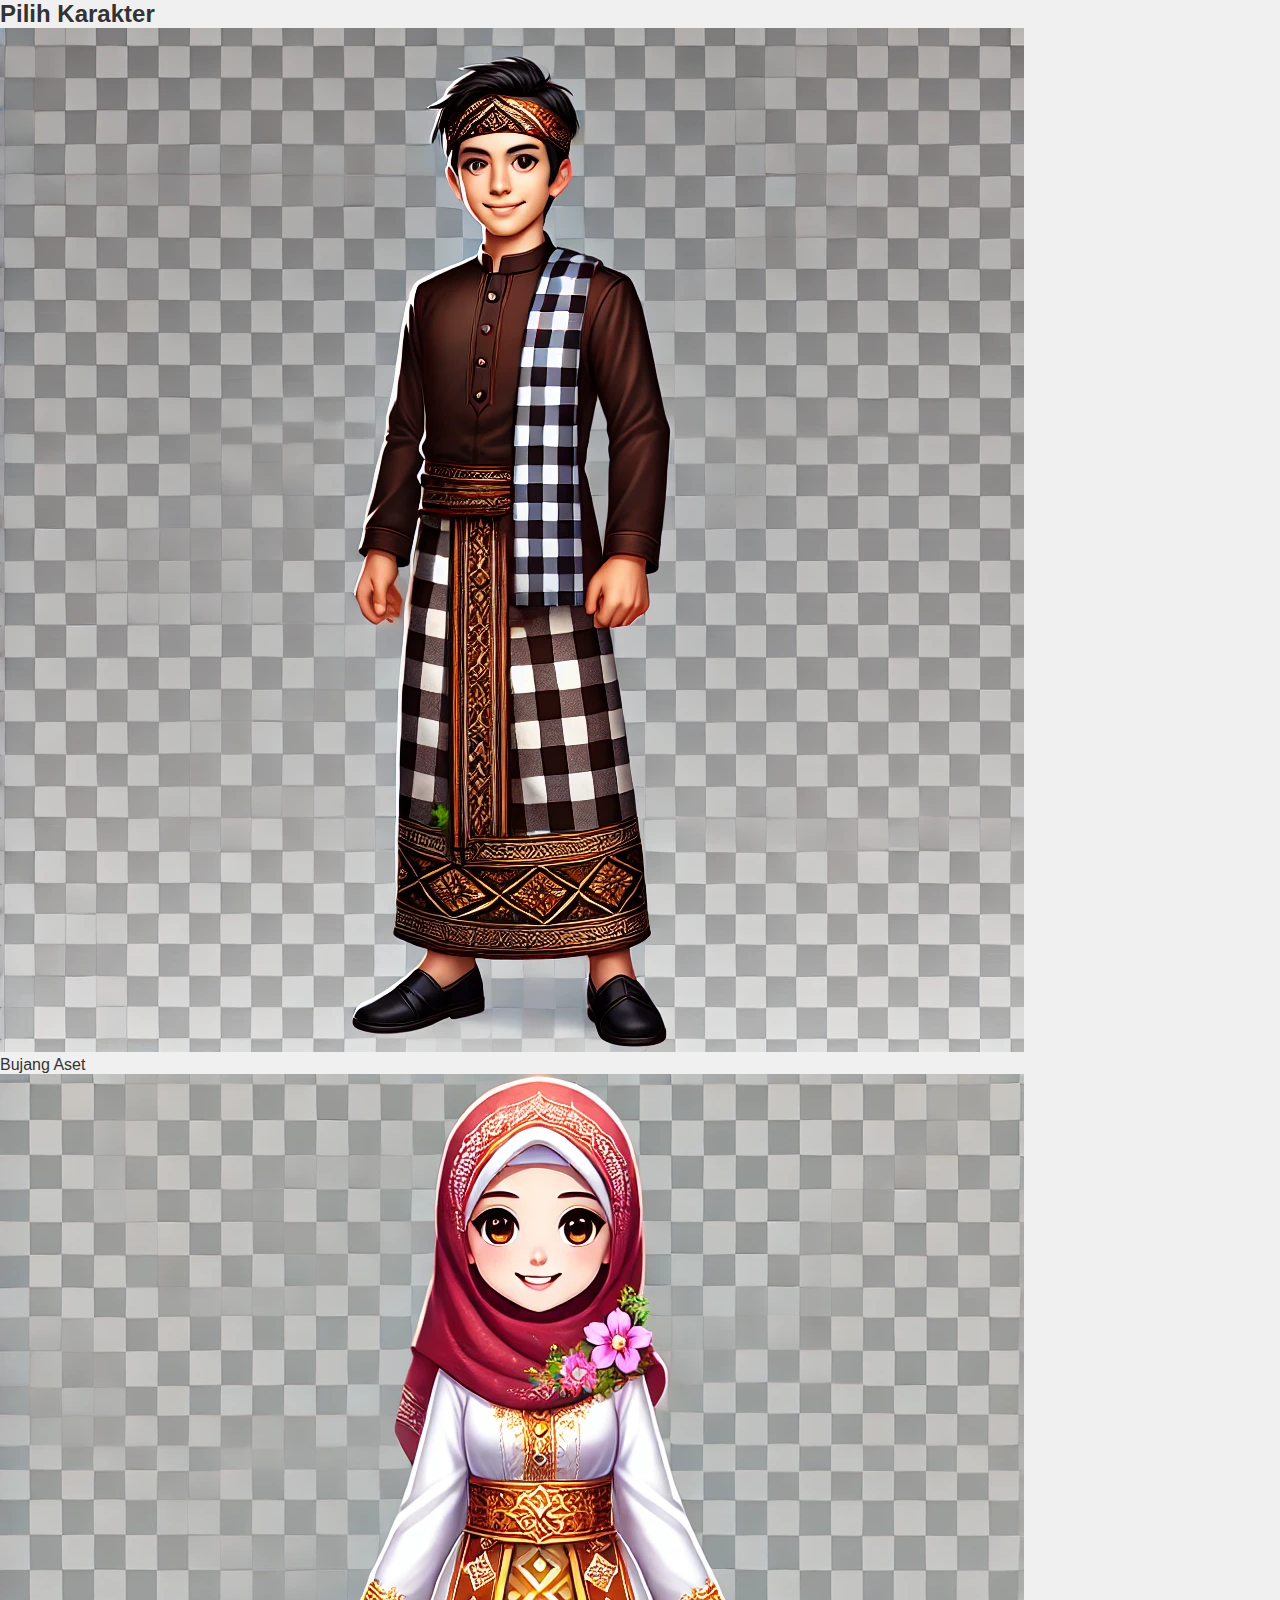
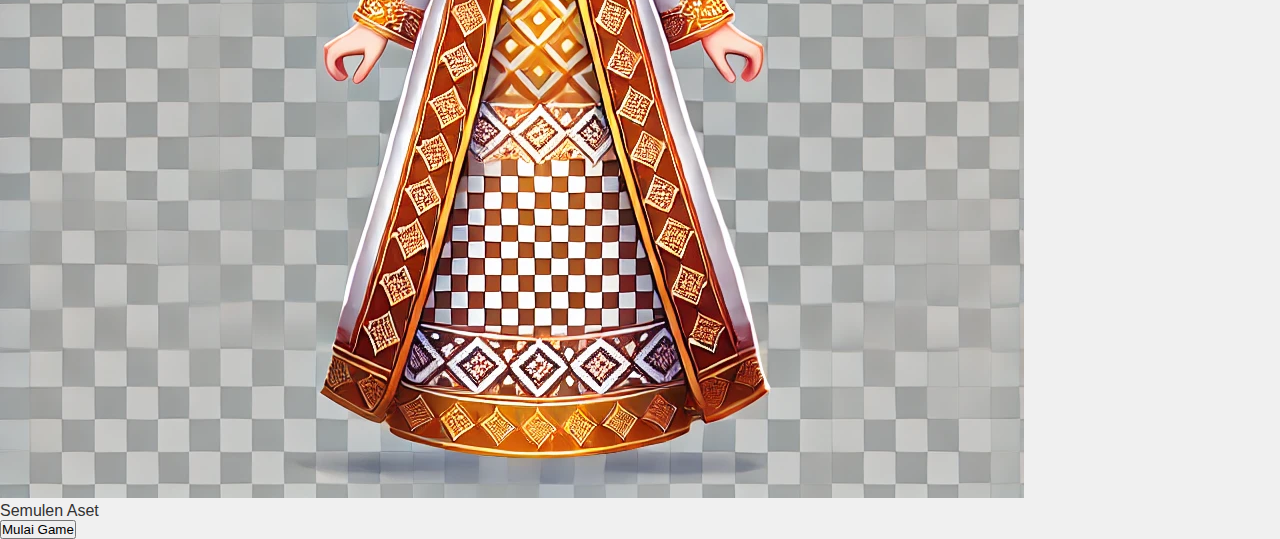
==== character.html @ 9e5f74e8 "Create character.html" ====
<!DOCTYPE html>
<html lang="id">
<head>
    <meta charset="UTF-8">
    <meta name="viewport" content="width=device-width, initial-scale=1.0">
    <title>Pilih Karakter - Asetopia</title>
    <link rel="stylesheet" href="css/style.css">
</head>
<body>
    <section id="characterSelection">
        <h2>Pilih Karakter</h2>
        <div class="characters">
            <div class="character" onclick="selectCharacter('Bujang Aset')">
                <img src="assets/images/characters/bujang_aset.png" alt="Bujang Aset">
                <p>Bujang Aset</p>
            </div>
            <div class="character" onclick="selectCharacter('Semulen Aset')">
                <img src="assets/images/characters/semulen_aset.png" alt="Semulen Aset">
                <p>Semulen Aset</p>
            </div>
        </div>
        <button onclick="startGame()">Mulai Game</button>
    </section>

    <script src="js/game.js"></script>
</body>
</html>
---- css/style.css ----
/* Reset Styles */
* {
    margin: 0;
    padding: 0;
    box-sizing: border-box;
}

/* Umum */
body {
    font-family: Arial, sans-serif;
    background-color: #f0f0f0;
    color: #333;
}

/* Halaman Login/Daftar */
#auth-section {
    display: flex;
    justify-content: center;
    align-items: center;
    height: 100vh;
    background: linear-gradient(to right, #4CAF50, #45a049);
    padding: 20px; /* Tambahkan padding untuk responsif */
}

.auth-container {
    display: flex;
    flex-wrap: wrap; /* Pastikan responsif */
    gap: 30px;
    justify-content: center;
}

.auth-card {
    background: #fff;
    padding: 20px;
    border-radius: 10px;
    box-shadow: 0 4px 8px rgba(0, 0, 0, 0.1);
    width: 100%;
    max-width: 300px; /* Tambahkan max-width untuk mengontrol ukuran */
    box-sizing: border-box;
}

.auth-card h2 {
    margin-bottom: 20px;
    color: #4CAF50;
    text-align: center; /* Pusatkan teks */
}

.auth-card form label {
    display: block;
    margin-bottom: 5px;
    font-weight: bold;
}

.auth-card form input {
    width: 100%;
    padding: 10px;
    margin-bottom: 15px;
    border: 1px solid #ddd;
    border-radius: 5px;
}

.auth-card form button {
    width: 100%;
    padding: 10px;
    background: #4CAF50;
    color: #fff;
    border: none;
    border-radius: 5px;
    cursor: pointer;
}

.auth-card form button:hover {
    background: #45a049;
}

/* Halaman Utama */
header {
    background: #4CAF50;
    color: #fff;
    padding: 10px 20px;
    text-align: center;
}

nav ul {
    list-style: none;
    padding: 0;
    margin: 0;
    display: flex;
    justify-content: center;
}

nav ul li {
    margin: 0 10px;
}

nav ul li a {
    color: white;
    text-decoration: none;
}

footer {
    text-align: center;
    padding: 10px 0;
    background: #333;
    color: #fff;
}
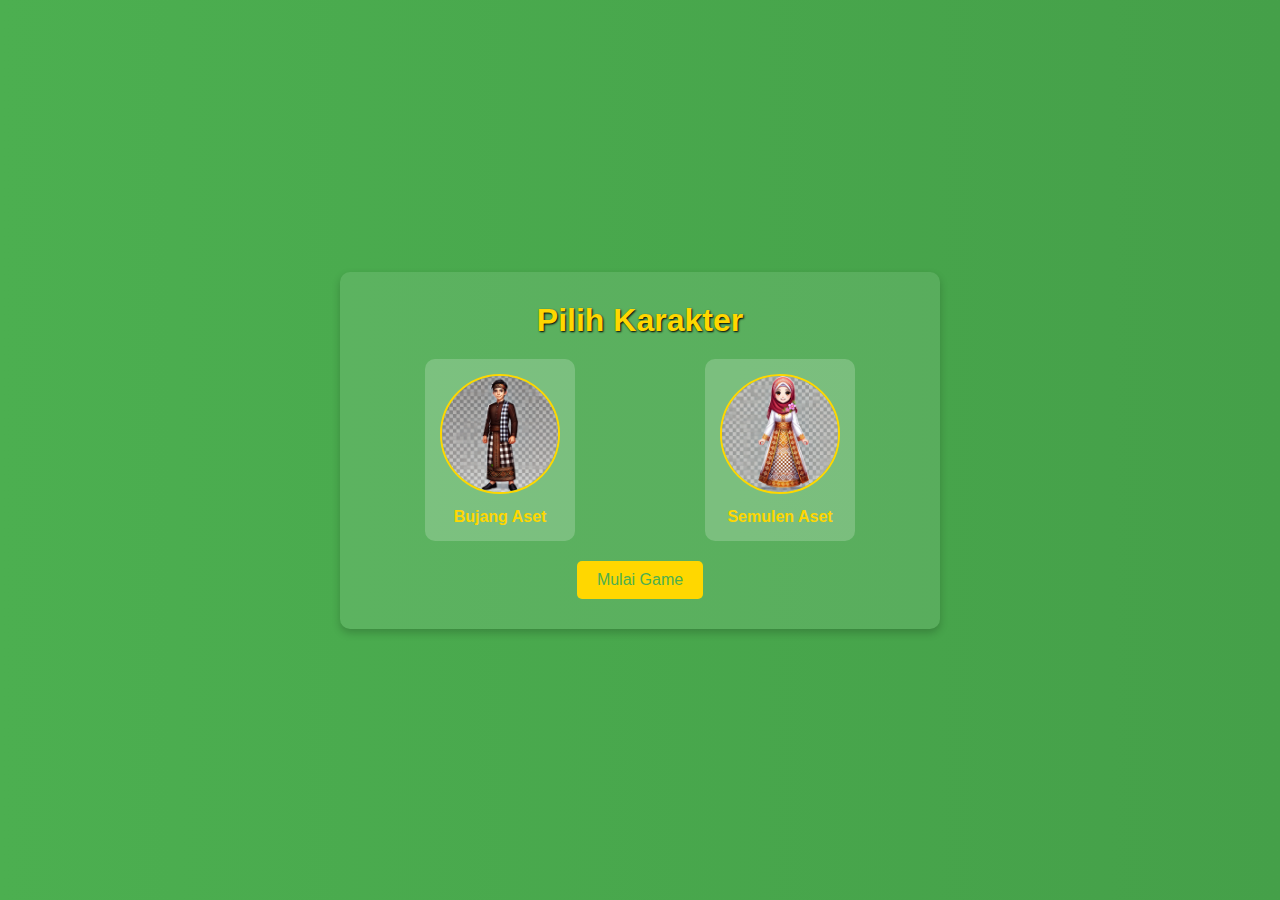
==== commit 904c2ac8: "Update character.html" ====
--- a/character.html
+++ b/character.html
@@ -4,7 +4,7 @@
     <meta charset="UTF-8">
     <meta name="viewport" content="width=device-width, initial-scale=1.0">
     <title>Pilih Karakter - Asetopia</title>
-    <link rel="stylesheet" href="css/style.css">
+    <link rel="stylesheet" href="css/character.css">
 </head>
 <body>
     <section id="characterSelection">
--- a/css/character.css
+++ b/css/character.css
@@ -0,0 +1,88 @@
+/* Reset Styles */
+* {
+    margin: 0;
+    padding: 0;
+    box-sizing: border-box;
+}
+
+/* Umum */
+body {
+    font-family: 'Arial', sans-serif;
+    background: linear-gradient(to right, #4CAF50, #45a049);
+    color: #fff;
+    display: flex;
+    justify-content: center;
+    align-items: center;
+    height: 100vh;
+}
+
+/* Kontainer Pemilihan Karakter */
+#characterSelection {
+    text-align: center;
+    background: rgba(255, 255, 255, 0.1);
+    padding: 30px;
+    border-radius: 10px;
+    box-shadow: 0 4px 8px rgba(0, 0, 0, 0.2);
+    width: 90%;
+    max-width: 600px;
+}
+
+#characterSelection h2 {
+    font-size: 2rem;
+    margin-bottom: 20px;
+    color: #FFD700; /* Warna emas untuk judul */
+    text-shadow: 1px 1px 2px #000;
+}
+
+/* Daftar Karakter */
+.characters {
+    display: flex;
+    justify-content: space-around;
+    gap: 20px;
+    margin: 20px 0;
+}
+
+.character {
+    background: rgba(255, 255, 255, 0.2);
+    padding: 15px;
+    border-radius: 10px;
+    text-align: center;
+    cursor: pointer;
+    transition: transform 0.3s, box-shadow 0.3s;
+}
+
+.character:hover {
+    transform: scale(1.1);
+    box-shadow: 0 8px 15px rgba(0, 0, 0, 0.3);
+}
+
+.character img {
+    width: 120px;
+    height: 120px;
+    border-radius: 50%;
+    border: 2px solid #FFD700; /* Bingkai emas */
+    margin-bottom: 10px;
+}
+
+.character p {
+    font-size: 1rem;
+    font-weight: bold;
+    color: #FFD700;
+}
+
+/* Tombol Mulai */
+button {
+    padding: 10px 20px;
+    font-size: 1rem;
+    background: #FFD700;
+    color: #4CAF50;
+    border: none;
+    border-radius: 5px;
+    cursor: pointer;
+    transition: background 0.3s, transform 0.3s;
+}
+
+button:hover {
+    background: #FFC107;
+    transform: scale(1.05);
+}
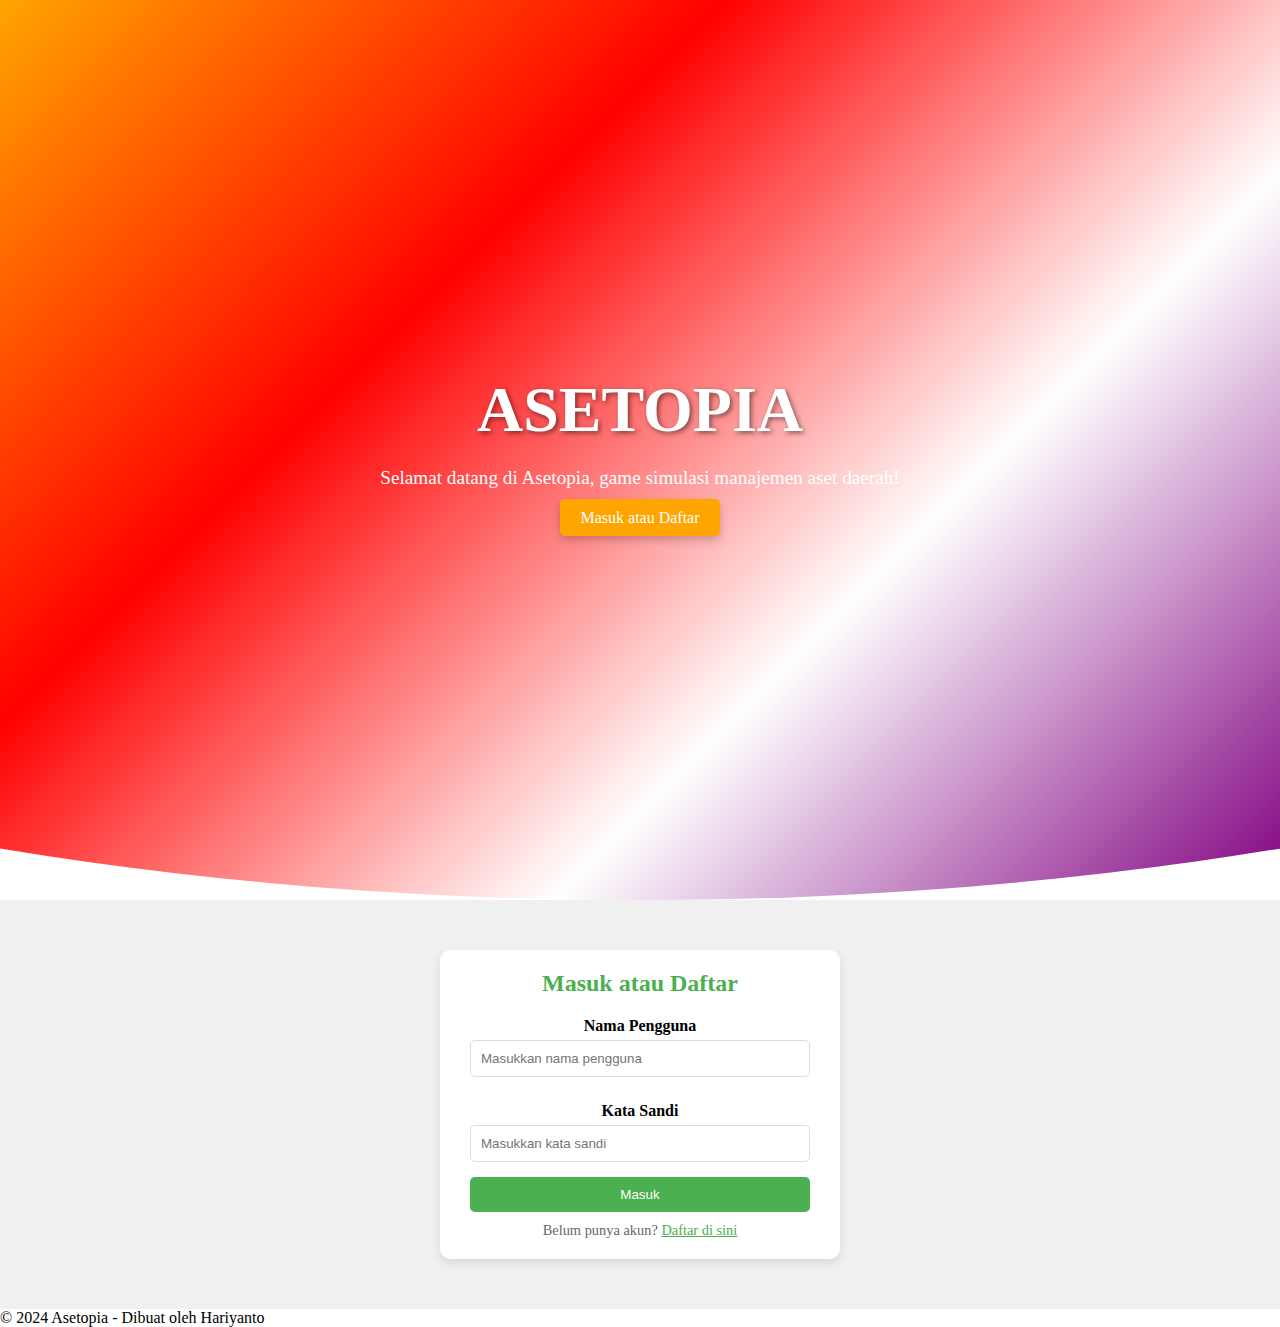
==== commit 48ebaa7b: "Update character.html" ====
--- a/character.html
+++ b/character.html
@@ -7,20 +7,30 @@
     <link rel="stylesheet" href="css/character.css">
 </head>
 <body>
-    <section id="characterSelection">
-        <h2>Pilih Karakter</h2>
-        <div class="characters">
-            <div class="character" onclick="selectCharacter('Bujang Aset')">
-                <img src="assets/images/characters/bujang_aset.png" alt="Bujang Aset">
-                <p>Bujang Aset</p>
+    <header>
+        <h1>Pilih Karakter</h1>
+    </header>
+    <main>
+        <section id="characterSelection">
+            <h2>Pilih Karakter untuk Memulai Game</h2>
+            <div class="characters">
+                <!-- Karakter Bujang Aset -->
+                <div class="character" onclick="selectCharacter('Bujang Aset')">
+                    <img src="assets/images/characters/bujang_aset.png" alt="Bujang Aset">
+                    <p>Bujang Aset</p>
+                </div>
+                <!-- Karakter Semulen Aset -->
+                <div class="character" onclick="selectCharacter('Semulen Aset')">
+                    <img src="assets/images/characters/semulen_aset.png" alt="Semulen Aset">
+                    <p>Semulen Aset</p>
+                </div>
             </div>
-            <div class="character" onclick="selectCharacter('Semulen Aset')">
-                <img src="assets/images/characters/semulen_aset.png" alt="Semulen Aset">
-                <p>Semulen Aset</p>
-            </div>
-        </div>
-        <button onclick="startGame()">Mulai Game</button>
-    </section>
+            <button onclick="startGame()">Mulai Game</button>
+        </section>
+    </main>
+    <footer>
+        <p>&copy; 2024 Asetopia - Dibuat oleh Hariyanto</p>
+    </footer>
 
     <script src="js/game.js"></script>
 </body>
--- a/css/character.css
+++ b/css/character.css
@@ -8,7 +8,8 @@
 /* Umum */
 body {
     font-family: 'Arial', sans-serif;
-    background: linear-gradient(to right, #4CAF50, #45a049);
+    background: linear-gradient(135deg, orange, red, white, purple);
+    clip-path: ellipse(150% 100% at 50% 0%);
     color: #fff;
     display: flex;
     justify-content: center;
@@ -19,19 +20,20 @@
 /* Kontainer Pemilihan Karakter */
 #characterSelection {
     text-align: center;
-    background: rgba(255, 255, 255, 0.1);
+    background: rgba(255, 255, 255, 0.2);
     padding: 30px;
-    border-radius: 10px;
-    box-shadow: 0 4px 8px rgba(0, 0, 0, 0.2);
+    border-radius: 15px;
+    box-shadow: 0 8px 15px rgba(0, 0, 0, 0.3);
     width: 90%;
     max-width: 600px;
+    backdrop-filter: blur(8px); /* Efek blur latar belakang */
 }
 
 #characterSelection h2 {
-    font-size: 2rem;
+    font-size: 2.5rem;
     margin-bottom: 20px;
-    color: #FFD700; /* Warna emas untuk judul */
-    text-shadow: 1px 1px 2px #000;
+    color: #FFD700; /* Warna emas */
+    text-shadow: 2px 2px 4px rgba(0, 0, 0, 0.7);
 }
 
 /* Daftar Karakter */
@@ -43,46 +45,55 @@
 }
 
 .character {
-    background: rgba(255, 255, 255, 0.2);
-    padding: 15px;
-    border-radius: 10px;
+    background: rgba(255, 255, 255, 0.3);
+    padding: 20px;
+    border-radius: 15px;
     text-align: center;
     cursor: pointer;
     transition: transform 0.3s, box-shadow 0.3s;
+    width: 120px;
 }
 
 .character:hover {
     transform: scale(1.1);
-    box-shadow: 0 8px 15px rgba(0, 0, 0, 0.3);
+    box-shadow: 0 10px 20px rgba(0, 0, 0, 0.4);
 }
 
 .character img {
-    width: 120px;
-    height: 120px;
+    width: 100px;
+    height: 100px;
     border-radius: 50%;
-    border: 2px solid #FFD700; /* Bingkai emas */
+    border: 3px solid #FFD700; /* Bingkai emas */
     margin-bottom: 10px;
+    transition: transform 0.3s;
+}
+
+.character:hover img {
+    transform: rotate(5deg);
 }
 
 .character p {
-    font-size: 1rem;
+    font-size: 1.1rem;
     font-weight: bold;
     color: #FFD700;
+    text-shadow: 1px 1px 2px rgba(0, 0, 0, 0.7);
 }
 
 /* Tombol Mulai */
 button {
-    padding: 10px 20px;
-    font-size: 1rem;
-    background: #FFD700;
+    padding: 12px 25px;
+    font-size: 1.2rem;
+    background: linear-gradient(to right, #FFD700, #FFC107);
     color: #4CAF50;
     border: none;
-    border-radius: 5px;
+    border-radius: 8px;
     cursor: pointer;
-    transition: background 0.3s, transform 0.3s;
+    transition: background 0.3s, transform 0.2s;
+    box-shadow: 0 4px 8px rgba(0, 0, 0, 0.3);
 }
 
 button:hover {
-    background: #FFC107;
-    transform: scale(1.05);
+    background: linear-gradient(to right, #FFC107, #FFD700);
+    transform: translateY(-3px);
+    box-shadow: 0 8px 15px rgba(0, 0, 0, 0.5);
 }
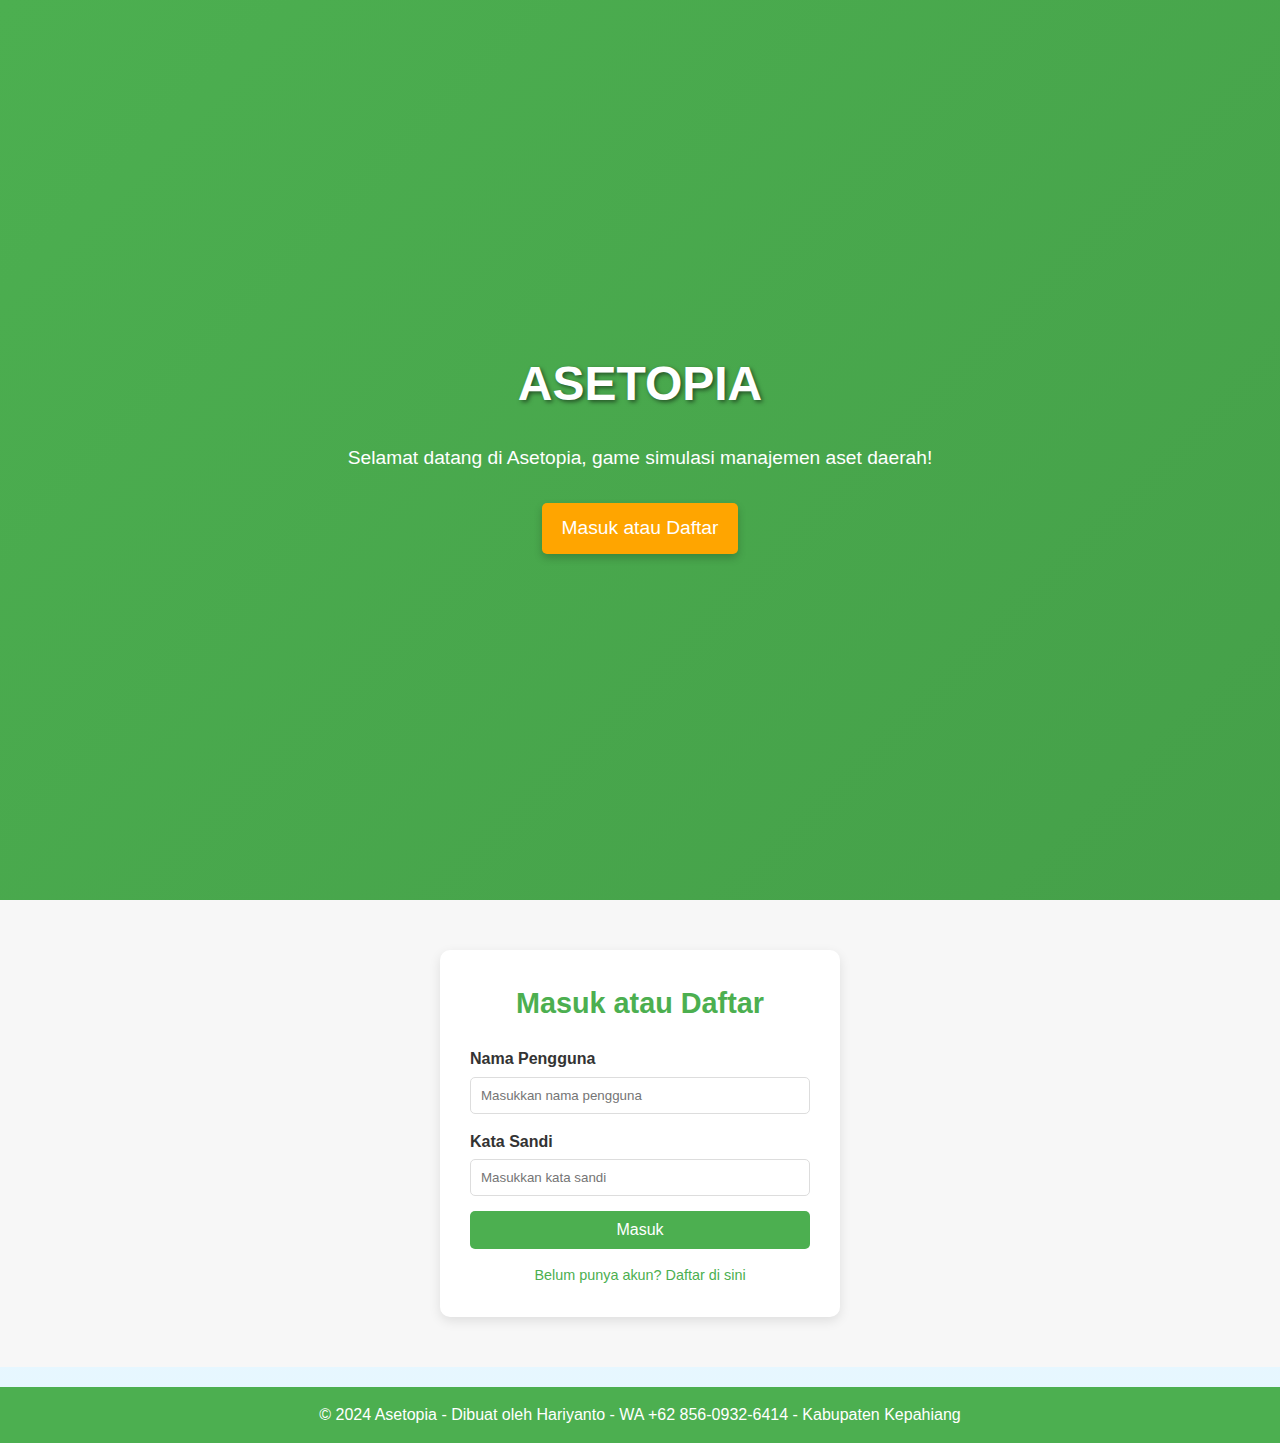
==== commit f25869a1: "Update character.html" ====
--- a/character.html
+++ b/character.html
@@ -29,7 +29,7 @@
         </section>
     </main>
     <footer>
-        <p>&copy; 2024 Asetopia - Dibuat oleh Hariyanto</p>
+        <p>&copy; 2024 Asetopia - Dibuat oleh Hariyanto - WA +62 856-0932-6414 - Kabupaten Kepahiang</p>
     </footer>
 
     <script src="js/game.js"></script>
--- a/css/character.css
+++ b/css/character.css
@@ -12,84 +12,88 @@
     clip-path: ellipse(150% 100% at 50% 0%);
     color: #fff;
     display: flex;
+    flex-direction: column;
+    align-items: center;
     justify-content: center;
-    align-items: center;
     height: 100vh;
 }
 
-/* Kontainer Pemilihan Karakter */
+/* Header */
+header {
+    text-align: center;
+    margin-bottom: 20px;
+}
+
+header h1 {
+    font-size: 2.5rem;
+    color: #FFD700;
+    text-shadow: 2px 2px 5px rgba(0, 0, 0, 0.5);
+}
+
+/* Section Karakter */
 #characterSelection {
     text-align: center;
     background: rgba(255, 255, 255, 0.2);
-    padding: 30px;
+    padding: 20px;
     border-radius: 15px;
     box-shadow: 0 8px 15px rgba(0, 0, 0, 0.3);
     width: 90%;
     max-width: 600px;
-    backdrop-filter: blur(8px); /* Efek blur latar belakang */
 }
 
 #characterSelection h2 {
-    font-size: 2.5rem;
+    font-size: 1.8rem;
+    color: #FFD700;
+    text-shadow: 1px 1px 3px rgba(0, 0, 0, 0.5);
     margin-bottom: 20px;
-    color: #FFD700; /* Warna emas */
-    text-shadow: 2px 2px 4px rgba(0, 0, 0, 0.7);
 }
 
-/* Daftar Karakter */
+/* Grid Karakter */
 .characters {
     display: flex;
     justify-content: space-around;
     gap: 20px;
-    margin: 20px 0;
+    margin-bottom: 20px;
 }
 
 .character {
     background: rgba(255, 255, 255, 0.3);
-    padding: 20px;
+    padding: 15px;
     border-radius: 15px;
     text-align: center;
     cursor: pointer;
     transition: transform 0.3s, box-shadow 0.3s;
-    width: 120px;
 }
 
 .character:hover {
     transform: scale(1.1);
-    box-shadow: 0 10px 20px rgba(0, 0, 0, 0.4);
+    box-shadow: 0 8px 15px rgba(0, 0, 0, 0.4);
 }
 
 .character img {
-    width: 100px;
-    height: 100px;
+    width: 120px;
+    height: 120px;
     border-radius: 50%;
-    border: 3px solid #FFD700; /* Bingkai emas */
+    border: 2px solid #FFD700;
     margin-bottom: 10px;
-    transition: transform 0.3s;
-}
-
-.character:hover img {
-    transform: rotate(5deg);
 }
 
 .character p {
-    font-size: 1.1rem;
+    font-size: 1rem;
     font-weight: bold;
     color: #FFD700;
-    text-shadow: 1px 1px 2px rgba(0, 0, 0, 0.7);
 }
 
 /* Tombol Mulai */
 button {
-    padding: 12px 25px;
+    padding: 10px 20px;
     font-size: 1.2rem;
     background: linear-gradient(to right, #FFD700, #FFC107);
     color: #4CAF50;
     border: none;
     border-radius: 8px;
     cursor: pointer;
-    transition: background 0.3s, transform 0.2s;
-    box-shadow: 0 4px 8px rgba(0, 0, 0, 0.3);
+    transition: background 0.3s, transform 0.3s;
 }
 
 button:hover {
